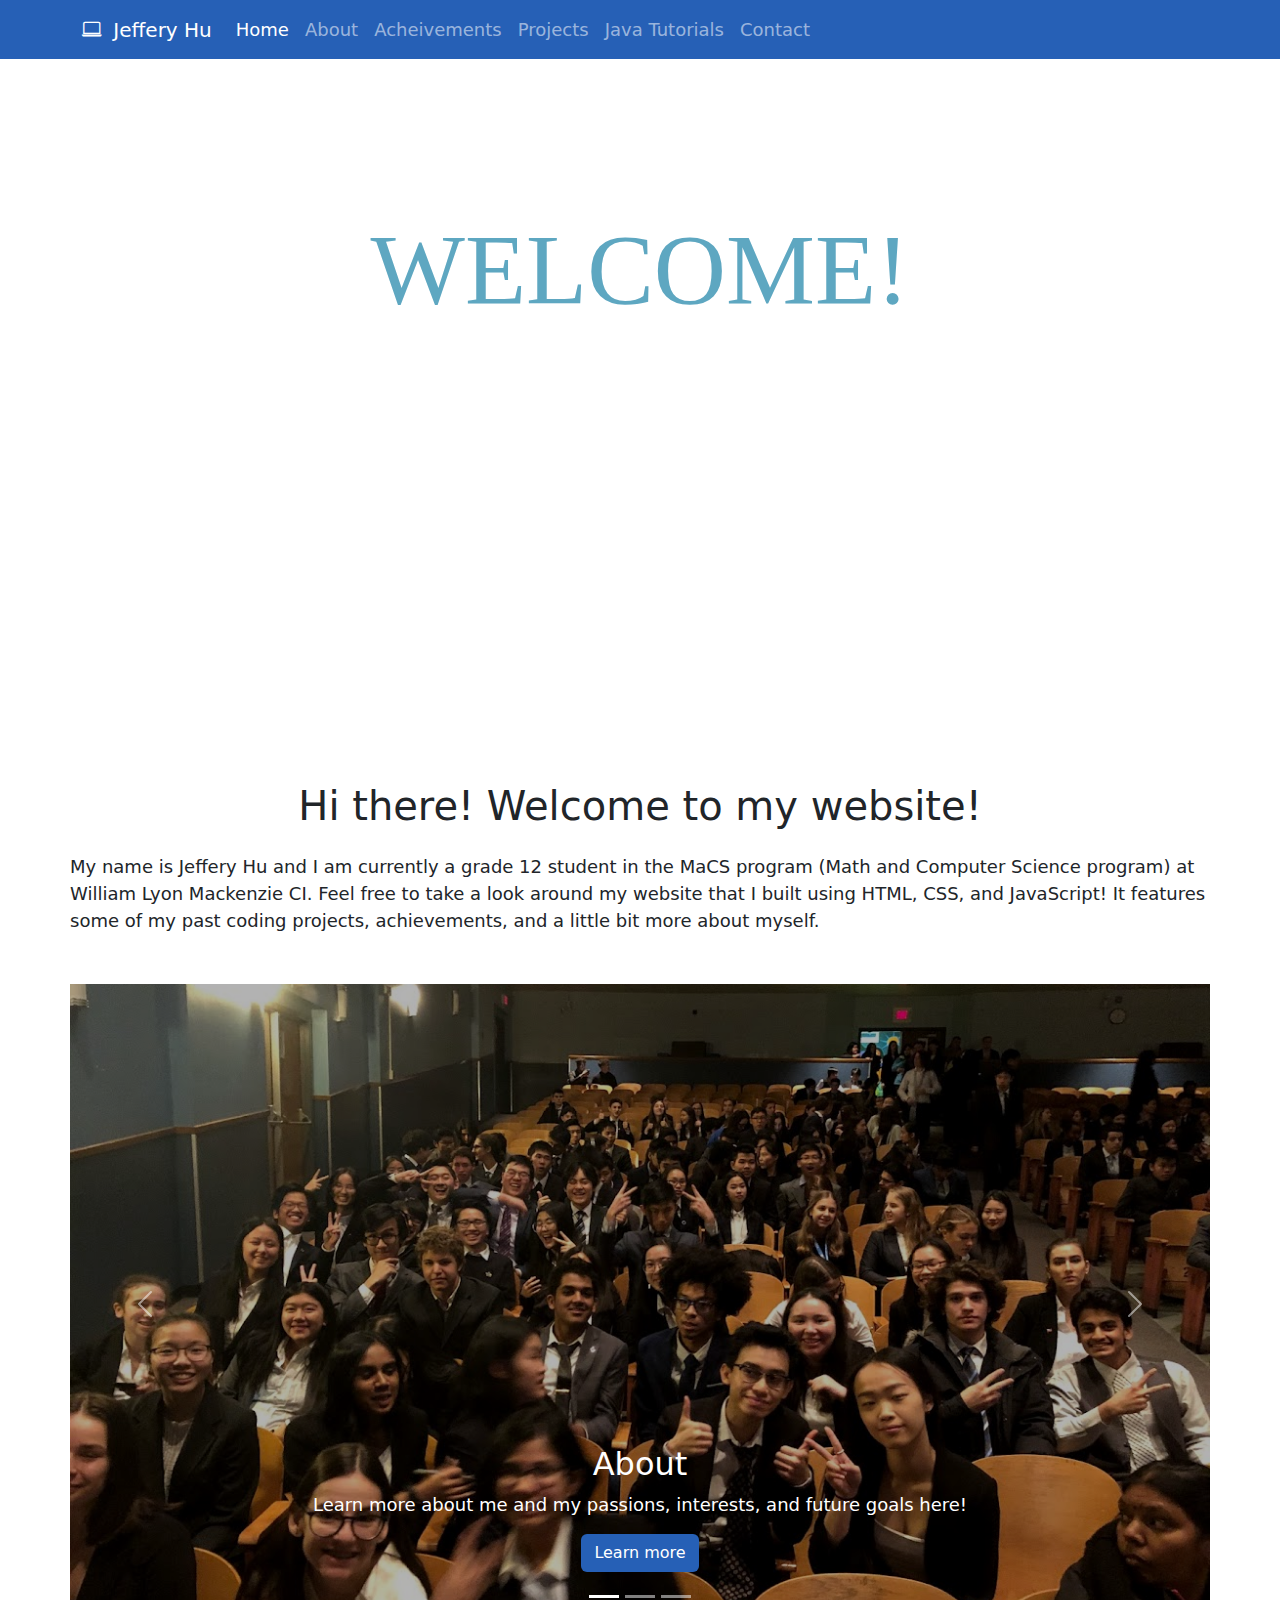
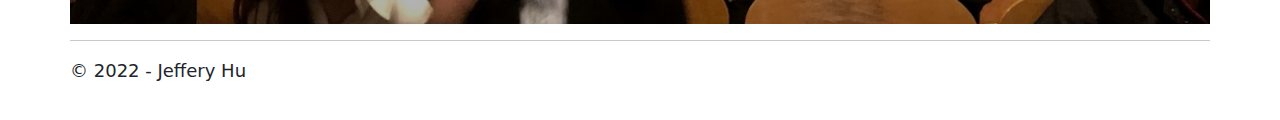
==== docs/index.html @ da5a9627 "Created initial pages" ====
<!DOCTYPE html>

<html lang="en"
    class=" js flexbox flexboxlegacy canvas canvastext webgl no-touch geolocation postmessage websqldatabase indexeddb hashchange history draganddrop websockets rgba hsla multiplebgs backgroundsize borderimage borderradius boxshadow textshadow opacity cssanimations csscolumns cssgradients cssreflections csstransforms csstransforms3d csstransitions fontface generatedcontent video audio localstorage sessionstorage webworkers no-applicationcache svg inlinesvg smil svgclippaths">

<head>
    <!-- Google tag (gtag.js) -->
    <script async src="https://www.googletagmanager.com/gtag/js?id=G-XSNW351X1J"></script>
    <script>
        window.dataLayer = window.dataLayer || [];
        function gtag() { dataLayer.push(arguments); }
        gtag('js', new Date());

        gtag('config', 'G-XSNW351X1J');
    </script>
    <meta http-equiv="Content-Type" content="text/html; charset=UTF-8">
    <meta name="viewport" content="width=device-width, initial-scale=1.0">
    <link href="favicon.ico" rel="shortcut icon" type="image/x-icon" />
    <title>Home Page</title>
    <script src="modernizr-2.8.3.js"></script>
    <link href="bootstrap.css" rel="stylesheet">
    <link href="Site.css" rel="stylesheet">
    <link href="favicon.ico" rel="shortcut icon" type="image/x-icon">
    <link rel="stylesheet" href="https://cdn.jsdelivr.net/npm/bootstrap-icons@1.5.0/font/bootstrap-icons.css">
</head>

<body>

    <script src="jquery-3.4.1.js" type="text/javascript"></script>
    <script src="bootstrap.js" type="text/javascript"></script>


    <header>
        <nav class="navbar navbar-expand-lg navbar-dark fixed-top bg-primary">
            <div class="container">
                <a class="navbar-brand" href="Home.html">
                    <i class="bi bi-laptop" role="img" aria-label="Logo" style="padding-right: 5px;"></i>
                    Jeffery Hu
                </a>

                <button class="navbar-toggler" type="button" data-bs-toggle="collapse" data-bs-target="#navbarCollapse"
                    aria-controls="navbarCollapse" aria-expanded="false" aria-label="Toggle navigation">
                    <span class="navbar-toggler-icon"></span>
                </button>

                <div class="collapse navbar-collapse" id="navbarCollapse">
                    <ul class="nav navbar-nav mr-auto">
                        <li class="nav-item">
                            <a class="nav-link active" href="Home.html">Home</a>
                        </li>
                        <li class="nav-item">
                            <a class="nav-link" href="About.html">About</a>
                        </li>
                        <li class="nav-item">
                            <a class="nav-link" href="Achievements.html">Acheivements</a>
                        </li>
                        <li class="nav-item">
                            <a class="nav-link" href="Projects.html">Projects</a>
                        </li>
                        <li class="nav-item">
                            <a class="nav-link" href="https://jefferyhu2005.wixsite.com/portfolio/oop-1" target="_blank"
                                rel="noopener noreferrer">Java Tutorials</a>
                        </li>
                        <li class="nav-item">
                            <a class="nav-link" href="Contact.html">Contact</a>
                        </li>
                    </ul>
                </div>
            </div>
        </nav>
    </header>

    <div class="container-fluid jumbotron jumbotron-welcome py-5">
        <div class="container">
            <h1
                style="text-align:center; font-size:100px; color:rgb(94, 167, 193); font-family: verdana; padding-top: 10%">
                WELCOME!</h1>
        </div>
    </div>

    <div class="container body-content">
        <div class="row" style="margin-top: 5%;  margin-bottom: 3%;">
            <h1 style="text-align: center; margin-bottom: 2%;">Hi there! Welcome to my website!</h1>
            <p>My name is Jeffery Hu and I am currently a grade 12 student in the MaCS program (Math and Computer Science program) at William
                Lyon Mackenzie CI. Feel free to take a look around my website that I built using HTML, CSS, and
                JavaScript! It features some of
                my past coding projects, achievements, and a little bit more about myself.</p>
        </div>
        <div class="row" style="margin-top: 2%;">
            <div id="welcomeCarousel" class="carousel slide carousel-fade" data-bs-ride="carousel">
                <div class="carousel-indicators">
                    <button type="button" data-bs-target="#welcomeCarousel" data-bs-slide-to="0" class="active"
                        aria-current="true" aria-label="Welcome 1"></button>
                    <button type="button" data-bs-target="#welcomeCarousel" data-bs-slide-to="1"
                        aria-label="Welcome 2"></button>
                    <button type="button" data-bs-target="#welcomeCarousel" data-bs-slide-to="2"
                        aria-label="Welcome 3"></button>
                </div>
                <div class="carousel-inner">
                    <div class="carousel-item welcome-carousel-image1 active">
                        <div class="carousel-caption">
                            <h2>About</h2>
                            <p>
                                Learn more about me and my passions, interests, and future goals here!
                            </p>
                            <p>
                                <a class="btn btn-default" href="About.html">Learn more</a>
                            </p>
                        </div>
                    </div>
                    <div class="carousel-item welcome-carousel-image2">
                        <div class="carousel-caption text-start">
                            <h2>Achievements</h2>
                            <p>
                                Across all of my interests, I always seek to push myself through competitions and
                                challenges. View
                                some of the ones I participated in here!
                            </p>
                            <p>
                                <a class="btn btn-default" href="Achievements.html">Learn more</a>
                            </p>
                        </div>
                    </div>
                    <div class="carousel-item welcome-carousel-image3">
                        <div class="carousel-caption text-start">
                            <h2>Projects</h2>
                            <p>
                                In my spare time, I'm always looking to challenge myself and learn new things. View some
                                of the
                                coding projects I created throughout my high school career!
                            </p>
                            <p>
                                <a class="btn btn-default" href="Projects.html">Learn more</a>
                            </p>
                        </div>
                    </div>
                </div>
                <button class="carousel-control-prev" type="button" data-bs-target="#welcomeCarousel"
                    data-bs-slide="prev">
                    <span class="carousel-control-prev-icon" aria-hidden="true"></span>
                    <span class="visually-hidden">Previous</span>
                </button>
                <button class="carousel-control-next" type="button" data-bs-target="#welcomeCarousel"
                    data-bs-slide="next">
                    <span class="carousel-control-next-icon" aria-hidden="true"></span>
                    <span class="visually-hidden">Next</span>
                </button>
            </div>
        </div>


        <hr>
        <footer>
            <p>© 2022 - Jeffery Hu</p>
        </footer>
    </div>

    </form>
    <script src="https://cdn.jsdelivr.net/npm/bootstrap@5.0.2/dist/js/bootstrap.bundle.min.js"
        integrity="sha384-MrcW6ZMFYlzcLA8Nl+NtUVF0sA7MsXsP1UyJoMp4YLEuNSfAP+JcXn/tWtIaxVXM" crossorigin="anonymous">
        </script>

</body>

</html>
---- docs/Site.css ----
﻿/* Move down content because we have a fixed navbar that is 50px tall */
body {
    padding-top: 50px;
    padding-bottom: 20px;
}

/* Wrapping element */
/* Set some basic padding to keep content from hitting the edges */
.body-content {
    padding-left: 15px;
    padding-right: 15px;
}

li{
    font-size: 18px !important;
}

/* Set widths on the form inputs since otherwise they're 100% wide */
input,
select,
textarea {
    max-width: 2000px;
}

p {font-size: 18px;}

.jumbotron-welcome{
    background: url('images/MainPageBackground.webp') no-repeat fixed;
}


/* Responsive: Portrait tablets and up */
@media screen and (min-width: 768px) {
    .jumbotron {
        margin-top: 0px;
    }
    .body-content {
        padding: 0;
    }
}

.carousel-caption {
    bottom: 1rem;
    z-index: 10;
}

.carousel-item {
    height: 40rem;
    max-width: 100vw;
    background-size: cover;
    background-position: center center;
    background-repeat: no-repeat;
}

.welcome-carousel-image1{
    box-shadow: inset 0 0 0 100vw rgba(0, 0, 0, 0.3);
    background-image: url('images/2019-2020\ Marketing\ Photo.jpg')
}

.welcome-carousel-image2{
    box-shadow: inset 0 0 0 100vw rgba(0, 0, 0, 0.3);
    background-image: url('images/Announcement.png')
}

.welcome-carousel-image3{
    box-shadow: inset 0 0 0 100vw rgba(0, 0, 0, 0.3);
    background-image: url('images/ACED\ Chapter\ Photo.jpg')
}

.welcome-carousel-image4{
    box-shadow: inset 0 0 0 100vw rgba(0, 0, 0, 0.3);
    background-image: url('images/DECA\ Exec\ Info\ Meet\ 2022-2023.png')
}

.welcome-carousel-image5{
    box-shadow: inset 0 0 0 100vw rgba(0, 0, 0, 0.3);
    background-image: url('images/Principles\ Group\ Photo.jpg')
}

.welcome-carousel-image6{
    box-shadow: inset 0 0 0 100vw rgba(0, 0, 0, 0.3);
    background-image: url('images/Contact.png')
}

.btn-default{
    background-color: rgb(38, 96, 182)  !important;
    color: rgb(255, 255, 255) !important;
}

.bg-primary {
    background-color:rgb(38, 96, 182) !important;
  }

.card-footer{
    background: transparent;
    border-top: 0px;
}

.jumbotron{
    box-shadow: inset 0 0 0 100vw rgba(0, 0, 0, 0);
    height: 75vh;
    background-size: cover;
}
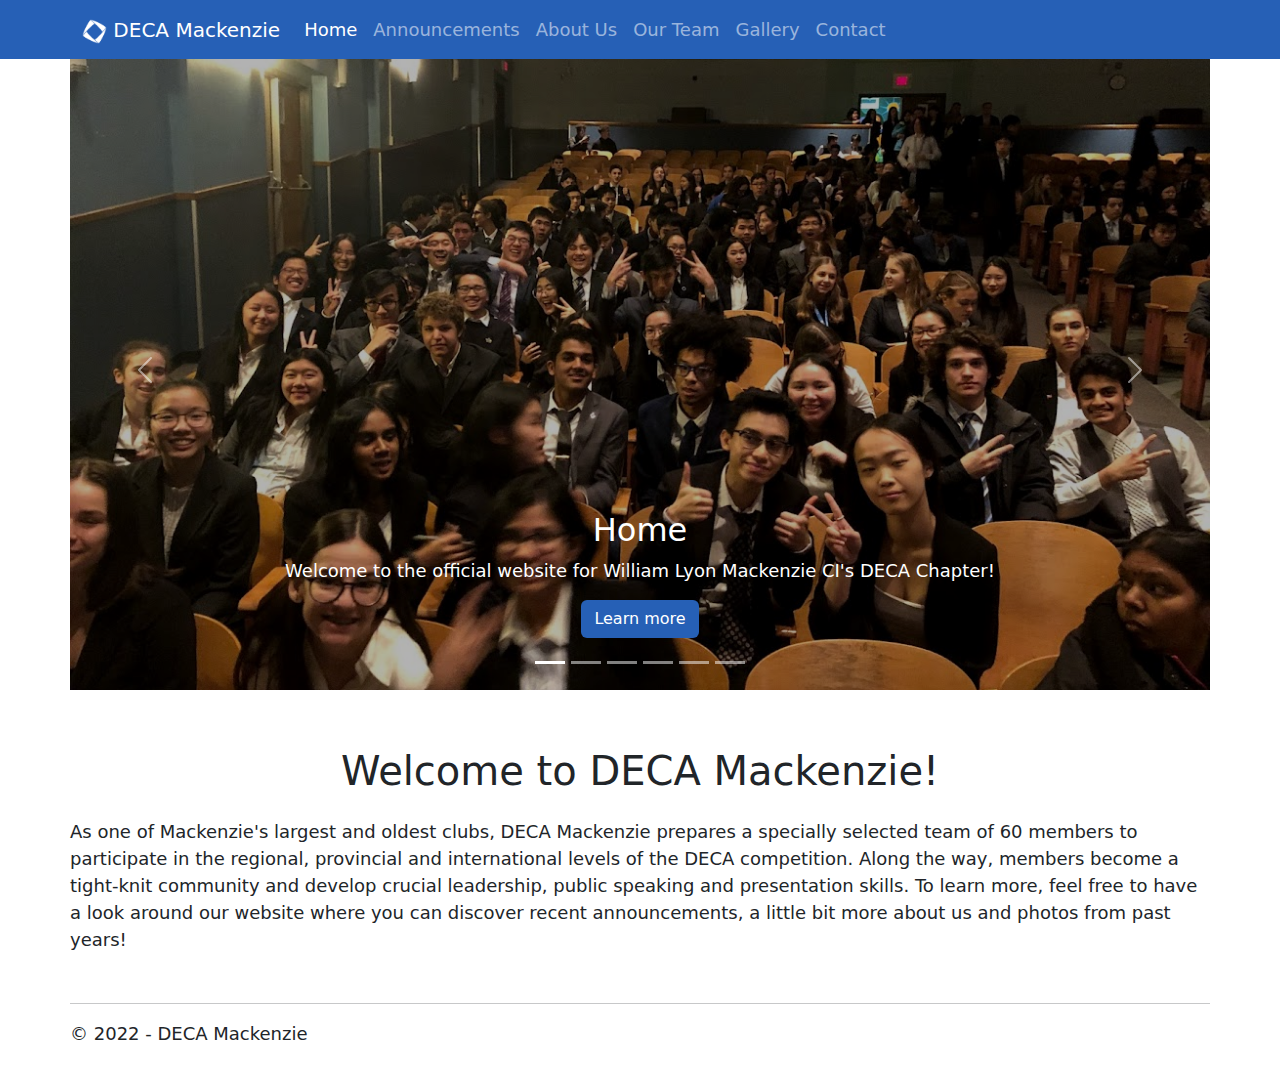
==== commit 407c407c: "Finished Home Page" ====
--- a/docs/index.html
+++ b/docs/index.html
@@ -34,8 +34,10 @@
         <nav class="navbar navbar-expand-lg navbar-dark fixed-top bg-primary">
             <div class="container">
                 <a class="navbar-brand" href="Home.html">
-                    <i class="bi bi-laptop" role="img" aria-label="Logo" style="padding-right: 5px;"></i>
-                    Jeffery Hu
+                    <img src="images/DECA Diamond.png" width="25" height="25" class="d-inline-block align top"
+                        alt="DECA Diamond">
+                    DECA Mackenzie
+
                 </a>
 
                 <button class="navbar-toggler" type="button" data-bs-toggle="collapse" data-bs-target="#navbarCollapse"
@@ -49,17 +51,16 @@
                             <a class="nav-link active" href="Home.html">Home</a>
                         </li>
                         <li class="nav-item">
-                            <a class="nav-link" href="About.html">About</a>
+                            <a class="nav-link" href="Announcements.html">Announcements</a>
                         </li>
                         <li class="nav-item">
-                            <a class="nav-link" href="Achievements.html">Acheivements</a>
+                            <a class="nav-link" href="About.html">About Us</a>
                         </li>
                         <li class="nav-item">
-                            <a class="nav-link" href="Projects.html">Projects</a>
+                            <a class="nav-link" href="Team.html">Our Team</a>
                         </li>
                         <li class="nav-item">
-                            <a class="nav-link" href="https://jefferyhu2005.wixsite.com/portfolio/oop-1" target="_blank"
-                                rel="noopener noreferrer">Java Tutorials</a>
+                            <a class="nav-link" href="Gallery.html">Gallery</a>
                         </li>
                         <li class="nav-item">
                             <a class="nav-link" href="Contact.html">Contact</a>
@@ -70,23 +71,8 @@
         </nav>
     </header>
 
-    <div class="container-fluid jumbotron jumbotron-welcome py-5">
-        <div class="container">
-            <h1
-                style="text-align:center; font-size:100px; color:rgb(94, 167, 193); font-family: verdana; padding-top: 10%">
-                WELCOME!</h1>
-        </div>
-    </div>
-
     <div class="container body-content">
-        <div class="row" style="margin-top: 5%;  margin-bottom: 3%;">
-            <h1 style="text-align: center; margin-bottom: 2%;">Hi there! Welcome to my website!</h1>
-            <p>My name is Jeffery Hu and I am currently a grade 12 student in the MaCS program (Math and Computer Science program) at William
-                Lyon Mackenzie CI. Feel free to take a look around my website that I built using HTML, CSS, and
-                JavaScript! It features some of
-                my past coding projects, achievements, and a little bit more about myself.</p>
-        </div>
-        <div class="row" style="margin-top: 2%;">
+        <div class="row" style="margin-top: 0%;">
             <div id="welcomeCarousel" class="carousel slide carousel-fade" data-bs-ride="carousel">
                 <div class="carousel-indicators">
                     <button type="button" data-bs-target="#welcomeCarousel" data-bs-slide-to="0" class="active"
@@ -95,42 +81,77 @@
                         aria-label="Welcome 2"></button>
                     <button type="button" data-bs-target="#welcomeCarousel" data-bs-slide-to="2"
                         aria-label="Welcome 3"></button>
+                    <button type="button" data-bs-target="#welcomeCarousel" data-bs-slide-to="3"
+                        aria-label="Welcome 4"></button>
+                    <button type="button" data-bs-target="#welcomeCarousel" data-bs-slide-to="4"
+                        aria-label="Welcome 5"></button>
+                    <button type="button" data-bs-target="#welcomeCarousel" data-bs-slide-to="5"
+                        aria-label="Welcome 6"></button>
                 </div>
                 <div class="carousel-inner">
                     <div class="carousel-item welcome-carousel-image1 active">
                         <div class="carousel-caption">
-                            <h2>About</h2>
+                            <h2>Home</h2>
                             <p>
-                                Learn more about me and my passions, interests, and future goals here!
+                                Welcome to the official website for William Lyon Mackenzie CI's DECA Chapter!
+                            </p>
+                            <p>
+                                <a class="btn btn-default" href="Home.html">Learn more</a>
+                            </p>
+                        </div>
+                    </div>
+                    <div class="carousel-item welcome-carousel-image2">
+                        <div class="carousel-caption text-start">
+                            <h2>Announcements</h2>
+                            <p>
+                                Click here to view recent announcements!
+                            </p>
+                            <p>
+                                <a class="btn btn-default" href="Announcements.html">Learn more</a>
+                            </p>
+                        </div>
+                    </div>
+                    <div class="carousel-item welcome-carousel-image3">
+                        <div class="carousel-caption text-start">
+                            <h2>About Us</h2>
+                            <p>
+                                What is DECA? How can I join? Click here discover more about the club!
                             </p>
                             <p>
                                 <a class="btn btn-default" href="About.html">Learn more</a>
                             </p>
                         </div>
                     </div>
-                    <div class="carousel-item welcome-carousel-image2">
+                    <div class="carousel-item welcome-carousel-image4">
                         <div class="carousel-caption text-start">
-                            <h2>Achievements</h2>
+                            <h2>Our Team</h2>
                             <p>
-                                Across all of my interests, I always seek to push myself through competitions and
-                                challenges. View
-                                some of the ones I participated in here!
+                                Find out more about our leadership team.
                             </p>
                             <p>
-                                <a class="btn btn-default" href="Achievements.html">Learn more</a>
+                                <a class="btn btn-default" href="Team.html">Learn more</a>
                             </p>
                         </div>
                     </div>
-                    <div class="carousel-item welcome-carousel-image3">
+                    <div class="carousel-item welcome-carousel-image5">
                         <div class="carousel-caption text-start">
-                            <h2>Projects</h2>
+                            <h2>Gallery</h2>
                             <p>
-                                In my spare time, I'm always looking to challenge myself and learn new things. View some
-                                of the
-                                coding projects I created throughout my high school career!
+                                As one of Mackenzie's oldest and largest clubs, DECA Mackenzie has quite a legacy. Click here to find out more about previous years' experiences.
                             </p>
                             <p>
-                                <a class="btn btn-default" href="Projects.html">Learn more</a>
+                                <a class="btn btn-default" href="Gallery.html">Learn more</a>
+                            </p>
+                        </div>
+                    </div>
+                    <div class="carousel-item welcome-carousel-image6">
+                        <div class="carousel-caption text-start">
+                            <h2>Contact</h2>
+                            <p>
+                                Have any more questions/comments? Feel free to contact us through the contact form!
+                            </p>
+                            <p>
+                                <a class="btn btn-default" href="Contact.html">Learn more</a>
                             </p>
                         </div>
                     </div>
@@ -147,11 +168,14 @@
                 </button>
             </div>
         </div>
-
+        <div class="row" style="margin-top: 5%;  margin-bottom: 3%;">
+            <h1 style="text-align: center; margin-bottom: 2%;">Welcome to DECA Mackenzie!</h1>
+            <p>As one of Mackenzie's largest and oldest clubs, DECA Mackenzie prepares a specially selected team of 60 members to participate in the regional, provincial and international levels of the DECA competition. Along the way, members become a tight-knit community and develop crucial leadership, public speaking and presentation skills. To learn more, feel free to have a look around our website where you can discover recent announcements, a little bit more about us and photos from past years!</p>
+        </div>
 
         <hr>
         <footer>
-            <p>© 2022 - Jeffery Hu</p>
+            <p>© 2022 - DECA Mackenzie</p>
         </footer>
     </div>
 
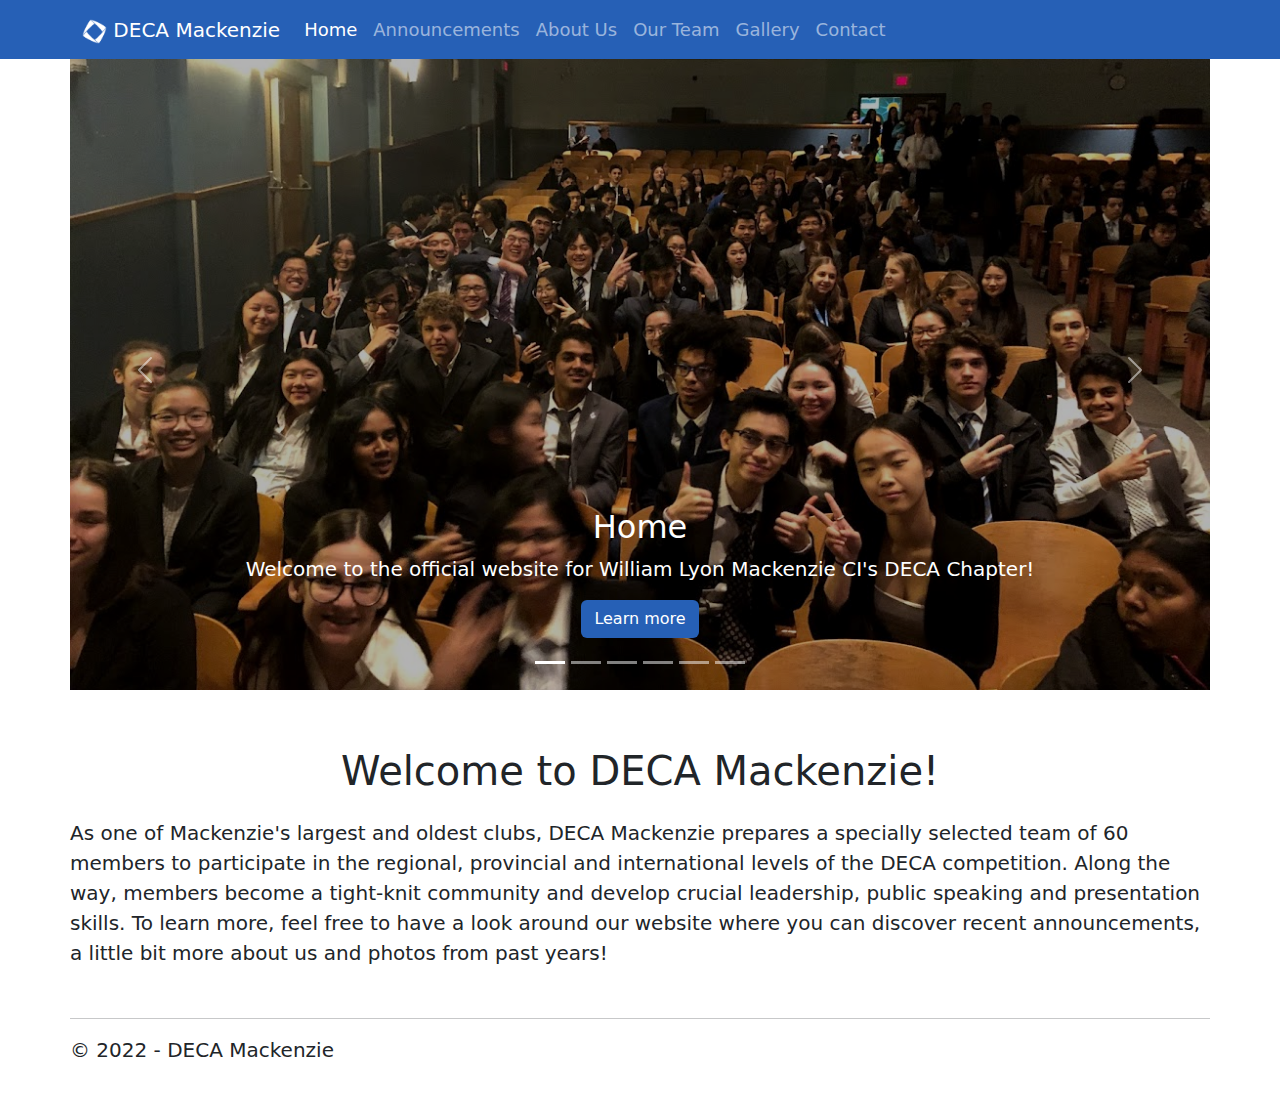
==== commit 17c93a76: "new index page" ====
--- a/docs/index.html
+++ b/docs/index.html
@@ -20,6 +20,7 @@
     <script src="modernizr-2.8.3.js"></script>
     <link href="bootstrap.css" rel="stylesheet">
     <link href="Site.css" rel="stylesheet">
+    <link href="Carousel.css" rel="stylesheet">
     <link href="favicon.ico" rel="shortcut icon" type="image/x-icon">
     <link rel="stylesheet" href="https://cdn.jsdelivr.net/npm/bootstrap-icons@1.5.0/font/bootstrap-icons.css">
 </head>
--- a/docs/Site.css
+++ b/docs/Site.css
@@ -22,12 +22,23 @@
     max-width: 2000px;
 }
 
-p {font-size: 18px;}
+p {font-size: 20px;}
 
 .jumbotron-welcome{
-    background: url('images/MainPageBackground.webp') no-repeat fixed;
-}
-
+    background: url('images/DECA\ Stage.jpg') no-repeat fixed;
+}
+
+.jumbotron-DECAMackenzie{
+    background: url('images/DECA\ Logo.png') no-repeat fixed;
+}
+
+.jumbotron-WhyJoin{
+    background: url('images/Why\ Join.jpg') no-repeat fixed;
+}
+
+.jumbotron-HowToApply{
+    background: url('images/HowToApply.jpg') no-repeat fixed;
+}
 
 /* Responsive: Portrait tablets and up */
 @media screen and (min-width: 768px) {
@@ -44,14 +55,6 @@
     z-index: 10;
 }
 
-.carousel-item {
-    height: 40rem;
-    max-width: 100vw;
-    background-size: cover;
-    background-position: center center;
-    background-repeat: no-repeat;
-}
-
 .welcome-carousel-image1{
     box-shadow: inset 0 0 0 100vw rgba(0, 0, 0, 0.3);
     background-image: url('images/2019-2020\ Marketing\ Photo.jpg')
@@ -80,6 +83,186 @@
 .welcome-carousel-image6{
     box-shadow: inset 0 0 0 100vw rgba(0, 0, 0, 0.3);
     background-image: url('images/Contact.png')
+}
+
+.ACED-carousel-image1{
+    box-shadow: inset 0 0 0 100vw rgba(0, 0, 0, 0.3);
+    background-image: url('images/First\ DECA\ Meet.jpg')
+}
+
+.ACED-carousel-image2{
+    box-shadow: inset 0 0 0 100vw rgba(0, 0, 0, 0.3);
+    background-image: url('images/ACED\ Chapter\ Photo.jpg')
+}
+
+.ACED-carousel-image3{
+    box-shadow: inset 0 0 0 100vw rgba(0, 0, 0, 0.3);
+    background-image: url('images/HolidayCaseCompetition2.png')
+}
+
+.ACED-carousel-image4{
+    box-shadow: inset 0 0 0 100vw rgba(0, 0, 0, 0.3);
+    background-image: url('images/HolidayCaseCompetition3.png')
+}
+
+.ACED-carousel-image5{
+    box-shadow: inset 0 0 0 100vw rgba(0, 0, 0, 0.3);
+    background-image: url('images/HolidayCaseCompetition4.png')
+}
+
+.ACED-carousel-image6{
+    box-shadow: inset 0 0 0 100vw rgba(0, 0, 0, 0.3);
+    background-image: url('images/HolidayCaseCompetition5.jpg')
+}
+
+.ACED-carousel-image7{
+    box-shadow: inset 0 0 0 100vw rgba(0, 0, 0, 0.3);
+    background-image: url('images/HolidayCaseCompetition6.jpg')
+}
+
+.ACED-carousel-image8{
+    box-shadow: inset 0 0 0 100vw rgba(0, 0, 0, 0.3);
+    background-image: url('images/EasterCaseCompetition1.png')
+}
+
+.ACED-carousel-image9{
+    box-shadow: inset 0 0 0 100vw rgba(0, 0, 0, 0.3);
+    background-image: url('images/EasterCaseCompetition2.png')
+}
+
+.ACED-carousel-image10{
+    box-shadow: inset 0 0 0 100vw rgba(0, 0, 0, 0.3);
+    background-image: url('images/DECA\ Dinner.jpg')
+}
+
+.DECA20-carousel-image1{
+    box-shadow: inset 0 0 0 100vw rgba(0, 0, 0, 0.3);
+    background-image: url('images/COVID_DECA1.png')
+}
+
+.DECA20-carousel-image2{
+    box-shadow: inset 0 0 0 100vw rgba(0, 0, 0, 0.3);
+    background-image: url('images/COVID_DECA2.png')
+}
+
+.DECA20-carousel-image3{
+    box-shadow: inset 0 0 0 100vw rgba(0, 0, 0, 0.3);
+    background-image: url('images/COVID_DECA3.png')
+}
+
+.DECA20-carousel-image4{
+    box-shadow: inset 0 0 0 100vw rgba(0, 0, 0, 0.3);
+    background-image: url('images/COVID_DECA4.png')
+}
+
+.DECA19-carousel-image1{
+    box-shadow: inset 0 0 0 100vw rgba(0, 0, 0, 0.3);
+    background-image: url('images/DECA19\ Image1.JPG')
+}
+
+.DECA19-carousel-image2{
+    box-shadow: inset 0 0 0 100vw rgba(0, 0, 0, 0.3);
+    background-image: url('images/DECA19_Image2.jpg')
+}
+
+.DECA19-carousel-image3{
+    box-shadow: inset 0 0 0 100vw rgba(0, 0, 0, 0.3);
+    background-image: url('images/DECA19_Image3.jpg')
+}
+
+.DECA19-carousel-image4{
+    box-shadow: inset 0 0 0 100vw rgba(0, 0, 0, 0.3);
+    background-image: url('images/DECA19_Image4.jpg')
+}
+
+.DECA19-carousel-image5{
+    box-shadow: inset 0 0 0 100vw rgba(0, 0, 0, 0.3);
+    background-image: url('images/DECA19_Image5.jpg')
+}
+
+.DECA19-carousel-image6{
+    box-shadow: inset 0 0 0 100vw rgba(0, 0, 0, 0.3);
+    background-image: url('images/DECA19_Image6.jpg')
+}
+
+.DECA19-carousel-image7{
+    box-shadow: inset 0 0 0 100vw rgba(0, 0, 0, 0.3);
+    background-image: url('images/DECA19_Image7.jpg')
+}
+
+.DECA19-carousel-image8{
+    box-shadow: inset 0 0 0 100vw rgba(0, 0, 0, 0.3);
+    background-image: url('images/DECA19\ Image8.JPG')
+}
+
+.DECA19-carousel-image9{
+    box-shadow: inset 0 0 0 100vw rgba(0, 0, 0, 0.3);
+    background-image: url('images/DECA19\ Image9.jpg')
+}
+
+.DECA19-carousel-image10{
+    box-shadow: inset 0 0 0 100vw rgba(0, 0, 0, 0.3);
+    background-image: url('images/DECA19_Image10.jpg')
+}
+
+.DECA19-carousel-image11{
+    box-shadow: inset 0 0 0 100vw rgba(0, 0, 0, 0.3);
+    background-image: url('images/DECA19_Image11.jpg')
+}
+
+.DECA19-carousel-image12{
+    box-shadow: inset 0 0 0 100vw rgba(0, 0, 0, 0.3);
+    background-image: url('images/DECA19_Image12.jpg')
+}
+
+.DECA19-carousel-image13{
+    box-shadow: inset 0 0 0 100vw rgba(0, 0, 0, 0.3);
+    background-image: url('images/DECA19_Image13.jpg')
+}
+
+.DECA19-carousel-image14{
+    box-shadow: inset 0 0 0 100vw rgba(0, 0, 0, 0.3);
+    background-image: url('images/DECA19\ Image14.jpg')
+}
+
+.DECA19-carousel-image15{
+    box-shadow: inset 0 0 0 100vw rgba(0, 0, 0, 0.3);
+    background-image: url('images/DECA19\ Image15.jpg')
+}
+
+.DECA19-carousel-image16{
+    box-shadow: inset 0 0 0 100vw rgba(0, 0, 0, 0.3);
+    background-image: url('images/DECA19\ Image16.jpg')
+}
+
+.DECA19-carousel-image17{
+    box-shadow: inset 0 0 0 100vw rgba(0, 0, 0, 0.3);
+    background-image: url('images/DECA19\ Image17.jpg')
+}
+
+.DECA19-carousel-image18{
+    box-shadow: inset 0 0 0 100vw rgba(0, 0, 0, 0.3);
+    background-image: url('images/DECA19\ Image18.jpg')
+}
+
+.DECA19-carousel-image19{
+    box-shadow: inset 0 0 0 100vw rgba(0, 0, 0, 0.3);
+    background-image: url('images/DECA19\ Image19.jpg')
+}
+
+.DECA19-carousel-image20{
+    box-shadow: inset 0 0 0 100vw rgba(0, 0, 0, 0.3);
+    background-image: url('images/DECA19\ Image20.jpg')
+}
+
+.DECA19-carousel-image21{
+    box-shadow: inset 0 0 0 100vw rgba(0, 0, 0, 0.3);
+    background-image: url('images/DECA19_Image21.jpg')
+}
+
+.DECA19-carousel-image22{
+    box-shadow: inset 0 0 0 100vw rgba(0, 0, 0, 0.3);
+    background-image: url('images/DECA19\ Image22.jpg')
 }
 
 .btn-default{
@@ -98,6 +281,6 @@
 
 .jumbotron{
     box-shadow: inset 0 0 0 100vw rgba(0, 0, 0, 0);
-    height: 75vh;
+    height: 65vh;
     background-size: cover;
 }
--- a/docs/Carousel.css
+++ b/docs/Carousel.css
@@ -0,0 +1,7 @@
+.carousel-item {
+    height: 40rem;
+    max-width: 100vw;
+    background-size: cover;
+    background-position: center center;
+    background-repeat: no-repeat;
+}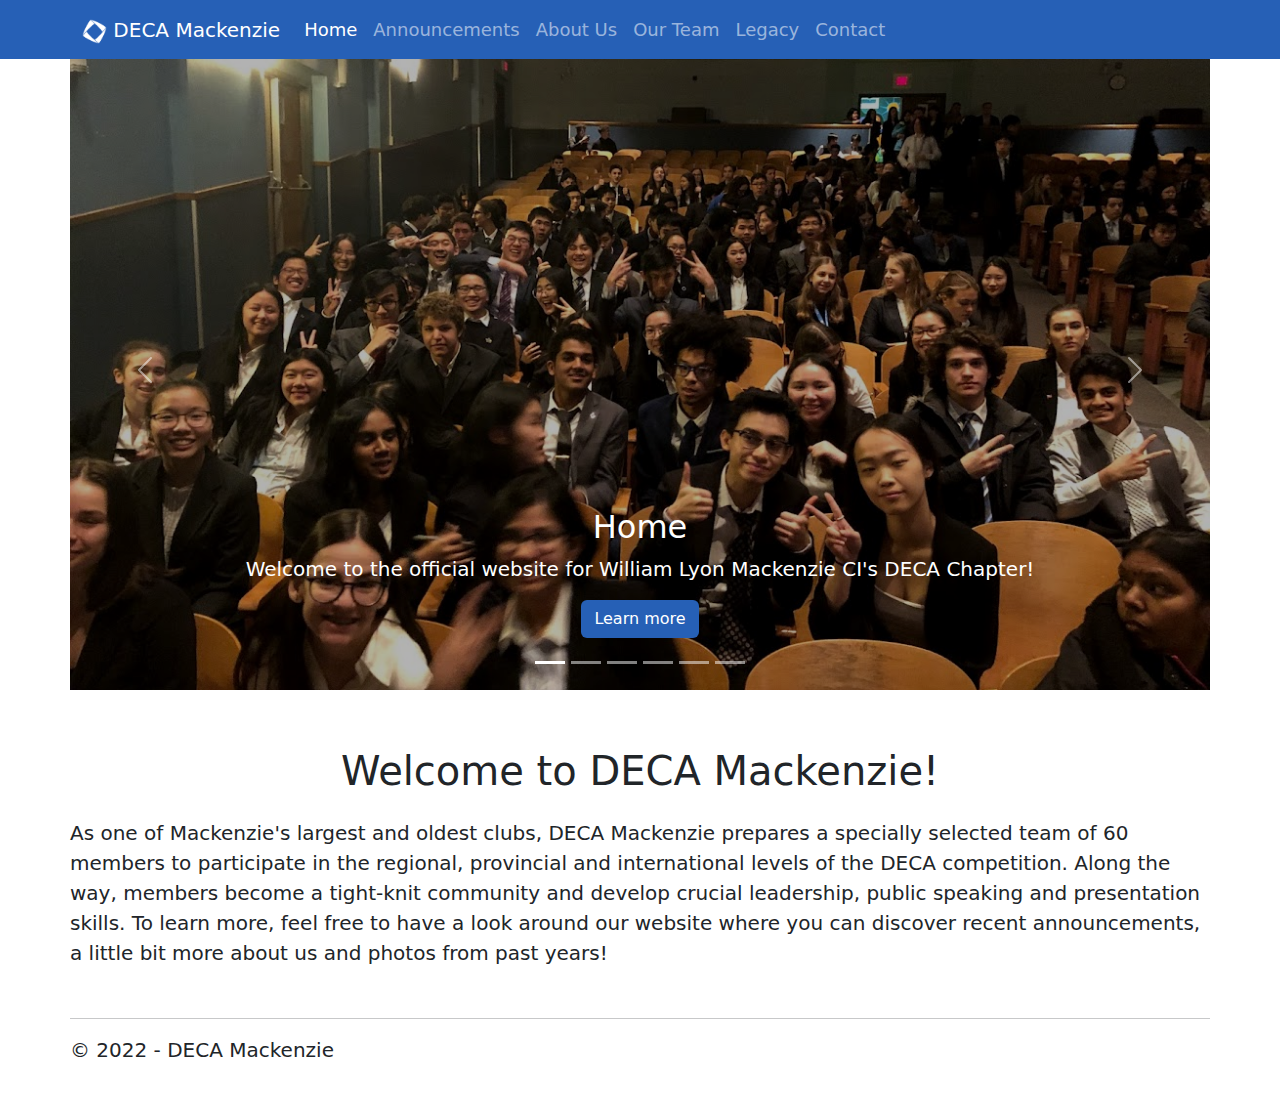
==== commit 1fa24687: "Added Google Analytics" ====
--- a/docs/index.html
+++ b/docs/index.html
@@ -5,13 +5,13 @@
 
 <head>
     <!-- Google tag (gtag.js) -->
-    <script async src="https://www.googletagmanager.com/gtag/js?id=G-XSNW351X1J"></script>
+    <script async src="https://www.googletagmanager.com/gtag/js?id=G-BYPGTX1QBM"></script>
     <script>
         window.dataLayer = window.dataLayer || [];
         function gtag() { dataLayer.push(arguments); }
         gtag('js', new Date());
 
-        gtag('config', 'G-XSNW351X1J');
+        gtag('config', 'G-BYPGTX1QBM');
     </script>
     <meta http-equiv="Content-Type" content="text/html; charset=UTF-8">
     <meta name="viewport" content="width=device-width, initial-scale=1.0">
@@ -61,7 +61,7 @@
                             <a class="nav-link" href="Team.html">Our Team</a>
                         </li>
                         <li class="nav-item">
-                            <a class="nav-link" href="Gallery.html">Gallery</a>
+                            <a class="nav-link" href="Gallery.html">Legacy</a>
                         </li>
                         <li class="nav-item">
                             <a class="nav-link" href="Contact.html">Contact</a>
@@ -138,7 +138,8 @@
                         <div class="carousel-caption text-start">
                             <h2>Gallery</h2>
                             <p>
-                                As one of Mackenzie's oldest and largest clubs, DECA Mackenzie has quite a legacy. Click here to find out more about previous years' experiences.
+                                As one of Mackenzie's oldest and largest clubs, DECA Mackenzie has quite a legacy. Click
+                                here to find out more about previous years' experiences.
                             </p>
                             <p>
                                 <a class="btn btn-default" href="Gallery.html">Learn more</a>
@@ -171,7 +172,11 @@
         </div>
         <div class="row" style="margin-top: 5%;  margin-bottom: 3%;">
             <h1 style="text-align: center; margin-bottom: 2%;">Welcome to DECA Mackenzie!</h1>
-            <p>As one of Mackenzie's largest and oldest clubs, DECA Mackenzie prepares a specially selected team of 60 members to participate in the regional, provincial and international levels of the DECA competition. Along the way, members become a tight-knit community and develop crucial leadership, public speaking and presentation skills. To learn more, feel free to have a look around our website where you can discover recent announcements, a little bit more about us and photos from past years!</p>
+            <p>As one of Mackenzie's largest and oldest clubs, DECA Mackenzie prepares a specially selected team of 60
+                members to participate in the regional, provincial and international levels of the DECA competition.
+                Along the way, members become a tight-knit community and develop crucial leadership, public speaking and
+                presentation skills. To learn more, feel free to have a look around our website where you can discover
+                recent announcements, a little bit more about us and photos from past years!</p>
         </div>
 
         <hr>
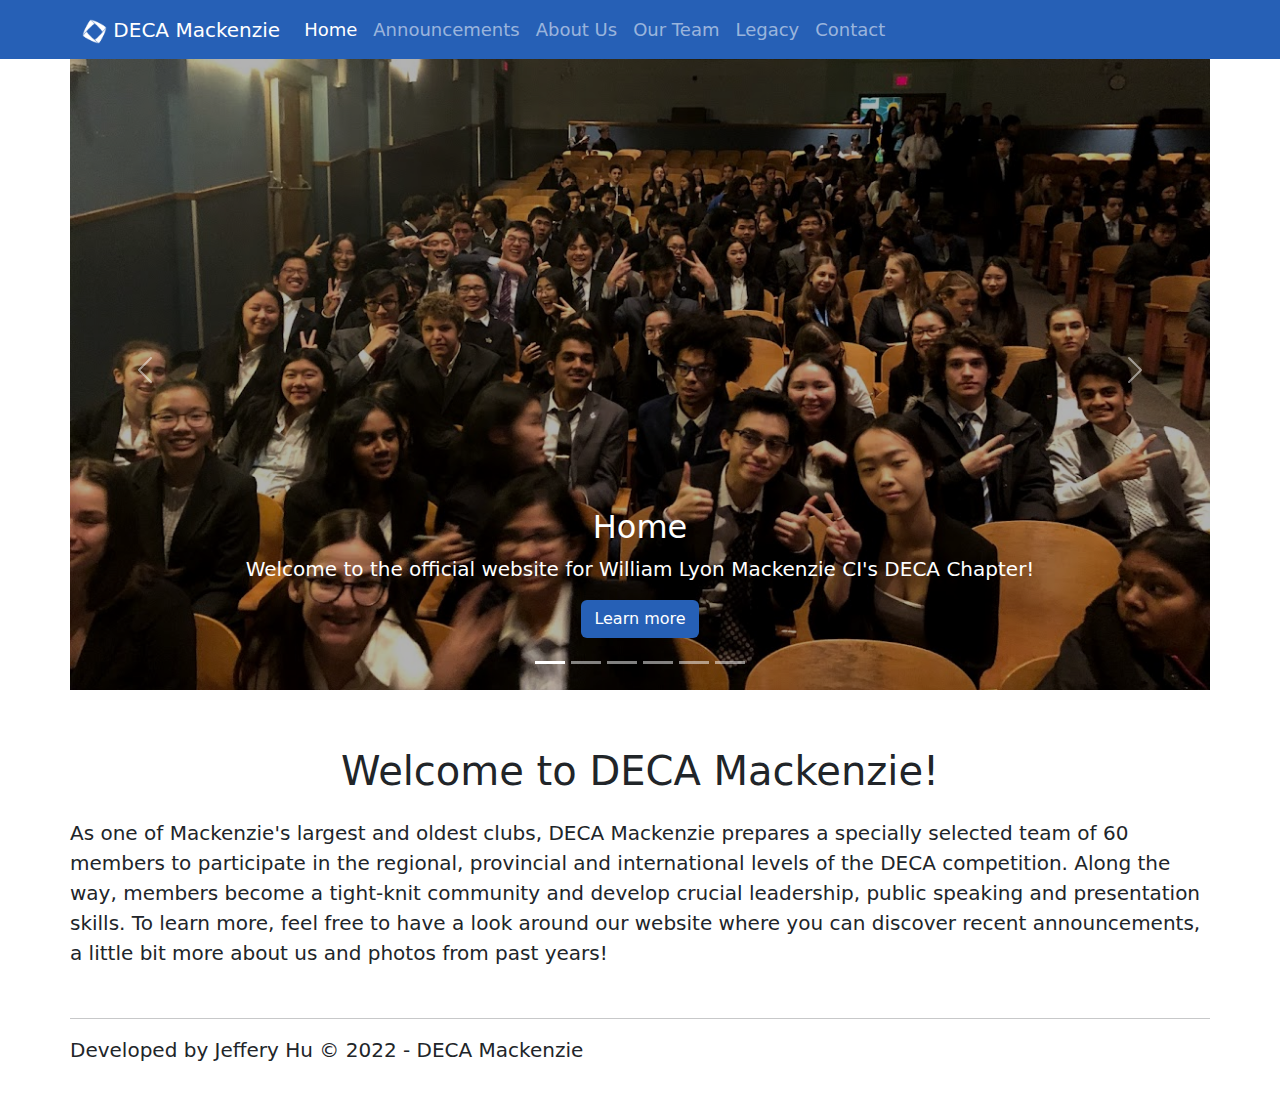
==== commit a43bdc9d: "Updated site to get ready for club launch for 2022-2023 season!" ====
--- a/docs/index.html
+++ b/docs/index.html
@@ -181,7 +181,7 @@
 
         <hr>
         <footer>
-            <p>© 2022 - DECA Mackenzie</p>
+            <p>Developed by Jeffery Hu © 2022 - DECA Mackenzie</p>
         </footer>
     </div>
 
